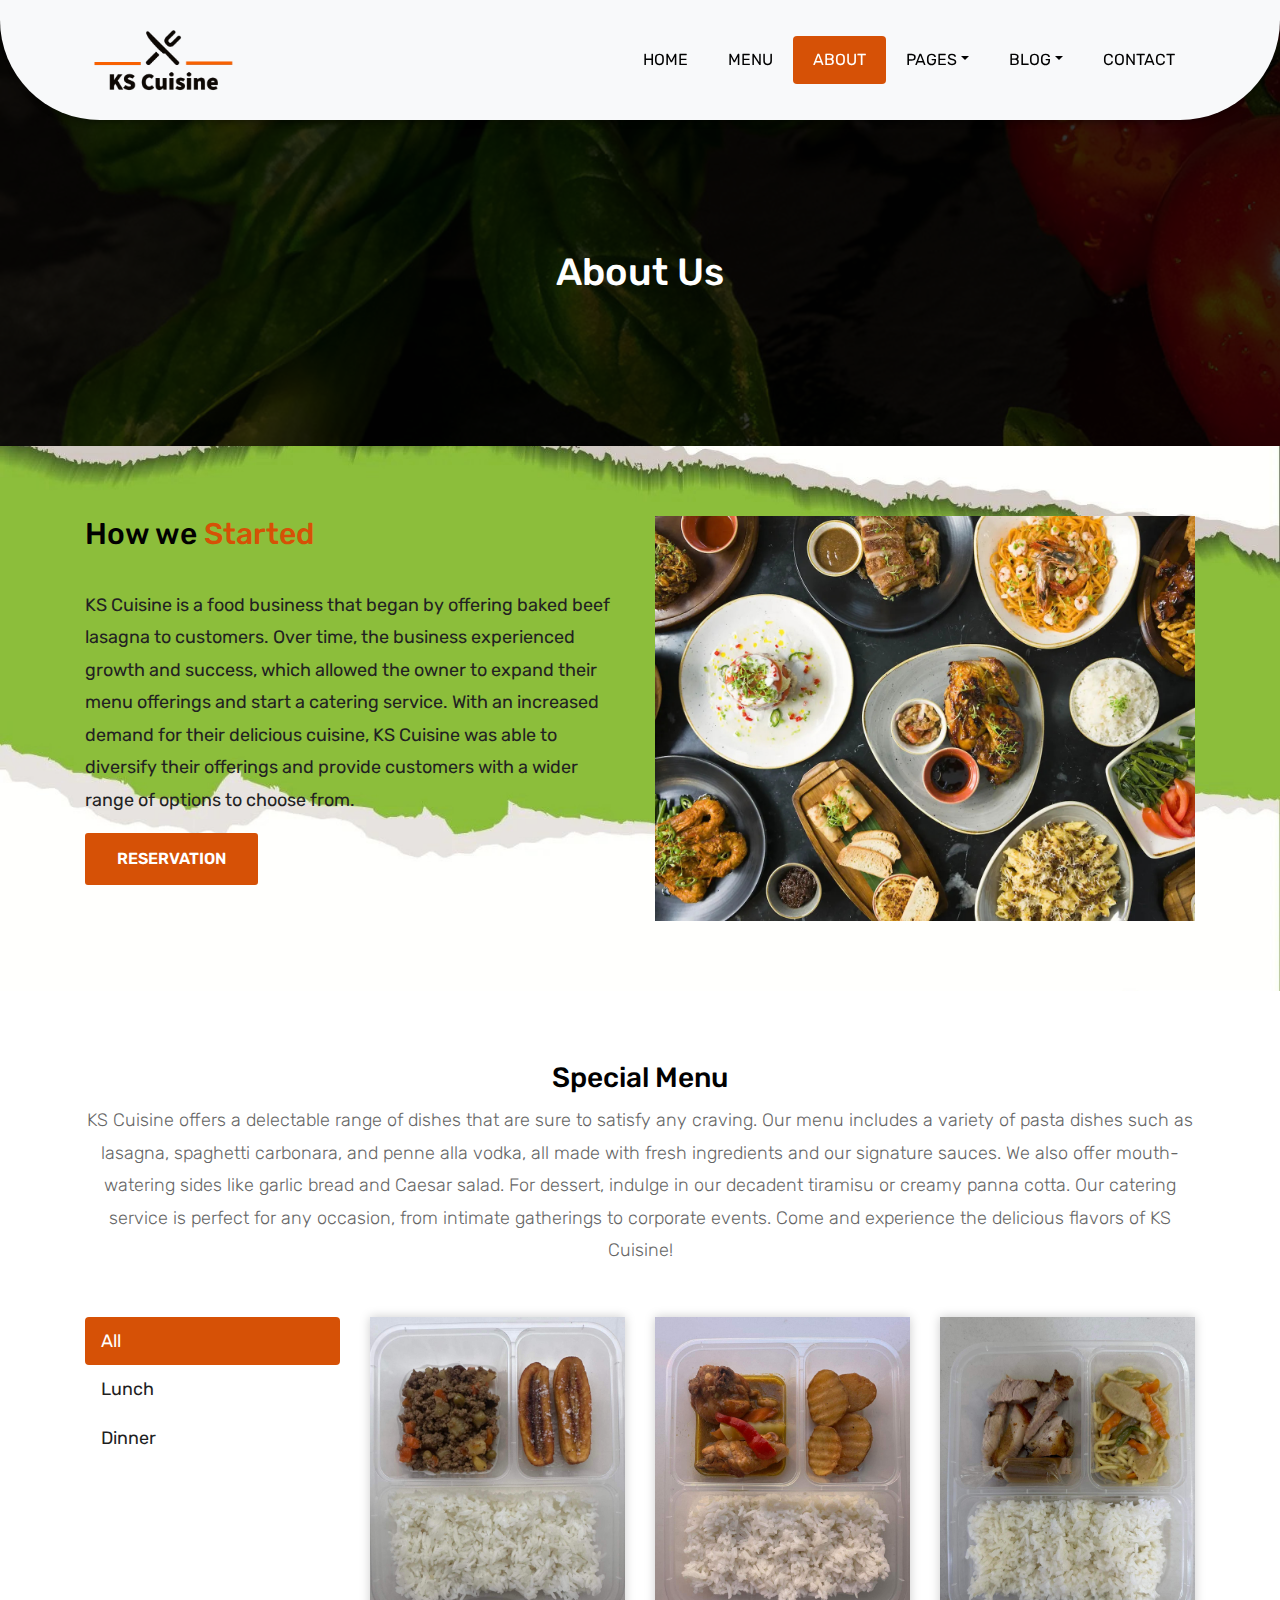
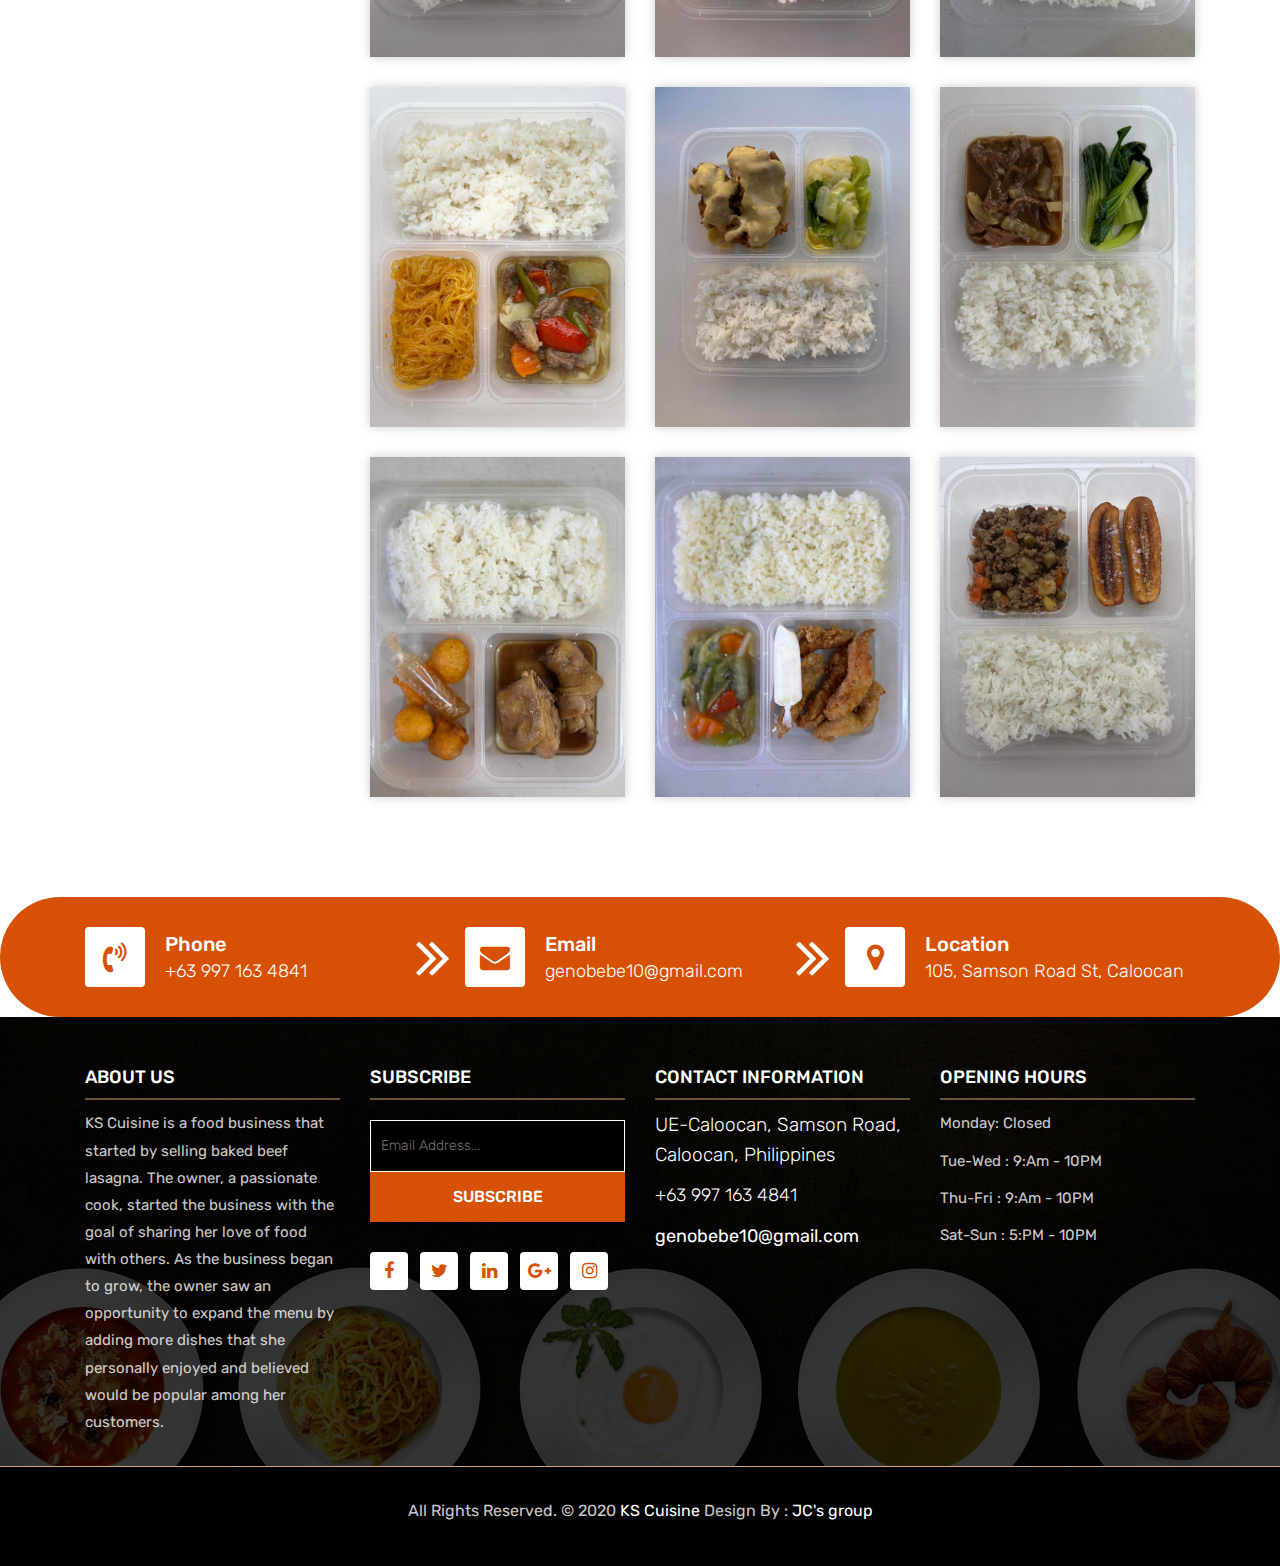
==== about.html @ 104906e8 "Online Food Reservation Website" ====
<!DOCTYPE html>
<html lang="en"><!-- Basic -->
<head>
	<meta charset="utf-8">
    <meta http-equiv="X-UA-Compatible" content="IE=edge">   
   
    <!-- Mobile Metas -->
    <meta name="viewport" content="width=device-width, initial-scale=1">
 
     <!-- Site Metas -->
    <title>About</title>  
    <meta name="keywords" content="">
    <meta name="description" content="">
    <meta name="author" content="">

    <!-- Site Icons -->
    <link rel="shortcut icon" href="images/favicon.ico" type="image/x-icon">
    <link rel="apple-touch-icon" href="images/apple-touch-icon.png">

    <!-- Bootstrap CSS -->
    <link rel="stylesheet" href="css/bootstrap.min.css">    
	<!-- Site CSS -->
    <link rel="stylesheet" href="css/style.css">    
    <!-- Responsive CSS -->
    <link rel="stylesheet" href="css/responsive.css">
    <!-- Custom CSS -->
    <link rel="stylesheet" href="css/custom.css">

    <!--[if lt IE 9]>
      <script src="https://oss.maxcdn.com/libs/html5shiv/3.7.0/html5shiv.js"></script>
      <script src="https://oss.maxcdn.com/libs/respond.js/1.4.2/respond.min.js"></script>
    <![endif]-->

</head>

<body>
	<!-- Start header -->
	<header class="top-navbar">
		<nav class="navbar navbar-expand-lg navbar-light bg-light">
			<div class="container">
				<a class="navbar-brand" href="index.html">
					<img src="images/logo.png" height="80" alt="" />
				</a>
				<button class="navbar-toggler" type="button" data-toggle="collapse" data-target="#navbars-rs-food" aria-controls="navbars-rs-food" aria-expanded="false" aria-label="Toggle navigation">
				  <span class="navbar-toggler-icon"></span>
				</button>
				<div class="collapse navbar-collapse" id="navbars-rs-food">
					<ul class="navbar-nav ml-auto">
						<li class="nav-item"><a class="nav-link" href="index.html">Home</a></li>
						<li class="nav-item"><a class="nav-link" href="menu.html">Menu</a></li>
						<li class="nav-item active"><a class="nav-link" href="about.html">About</a></li>
						<li class="nav-item dropdown">
							<a class="nav-link dropdown-toggle" href="#" id="dropdown-a" data-toggle="dropdown">Pages</a>
							<div class="dropdown-menu" aria-labelledby="dropdown-a">
								<a class="dropdown-item" href="reservation.html">Reservation</a>
								<a class="dropdown-item" href="stuff.html">Staff</a>
								<a class="dropdown-item" href="gallery.html">Gallery</a>
							</div>
						</li>
						<li class="nav-item dropdown">
							<a class="nav-link dropdown-toggle" href="#" id="dropdown-a" data-toggle="dropdown">Blog</a>
							<div class="dropdown-menu" aria-labelledby="dropdown-a">
								<a class="dropdown-item" href="blog.html">blog</a>
								<a class="dropdown-item" href="blog-details.html">blog Single</a>
							</div>
						</li>
						<li class="nav-item"><a class="nav-link" href="contact.html">Contact</a></li>
					</ul>
				</div>
			</div>
		</nav>
	</header>
	<!-- End header -->
	
	<!-- Start header -->
	<div class="all-page-title page-breadcrumb">
		<div class="container text-center">
			<div class="row">
				<div class="col-lg-12">
					<h1>About Us</h1>
				</div>
			</div>
		</div>
	</div>
	<!-- End header -->
	
	<!-- Start About -->
	<div class="about-section-box1">
		<div class="container">
			<div class="row">
				<div class="col-lg-6 col-md-6 text-center">
					<div class="inner-column">
						<h1 class="m-b-20">How we <span>Started</span></h1> <br>
						<!-- <h4 style="color: white;">How We Started</h4> <br> -->
						<p> KS Cuisine is a food business that began by offering baked beef lasagna to customers. Over time, the business experienced growth and success, which allowed the owner to expand their menu offerings and start a catering service. With an increased demand for their delicious cuisine, KS Cuisine was able to diversify their offerings and provide customers with a wider range of options to choose from. </p>
						<a class="btn btn-lg btn-circle btn-outline-new-white" href="#">Reservation</a>
					</div>
				</div>
				<div class="col-lg-6 col-md-6">
					<img src="images/about-us.jpg" alt="" class="img-fluid">
				</div>
				
			</div>
		</div>
	</div>
	<!-- End About -->
	
	<!-- Start Menu -->
	<div class="menu-box">
		<div class="container">
			<div class="row">
				<div class="col-lg-12">
					<div class="heading-title text-center">
						<h2>Special Menu</h2>
						<p> KS Cuisine offers a delectable range of dishes that are sure to satisfy any craving. Our menu includes a variety of pasta dishes such as lasagna, spaghetti carbonara, and penne alla vodka, all made with fresh ingredients and our signature sauces. We also offer mouth-watering sides like garlic bread and Caesar salad. For dessert, indulge in our decadent tiramisu or creamy panna cotta. Our catering service is perfect for any occasion, from intimate gatherings to corporate events. Come and experience the delicious flavors of KS Cuisine!</p>
					</div>
				</div>
			</div>
			
			<div class="row inner-menu-box">
				<div class="col-3">
					<div class="nav flex-column nav-pills" id="v-pills-tab" role="tablist" aria-orientation="vertical">
						<a class="nav-link active" id="v-pills-home-tab" data-toggle="pill" href="#v-pills-home" role="tab" aria-controls="v-pills-home" aria-selected="true">All</a>
						<!-- <a class="nav-link" id="v-pills-profile-tab" data-toggle="pill" href="#v-pills-profile" role="tab" aria-controls="v-pills-profile" aria-selected="false">Drinks</a> -->
						<a class="nav-link" id="v-pills-messages-tab" data-toggle="pill" href="#v-pills-messages" role="tab" aria-controls="v-pills-messages" aria-selected="false">Lunch</</a>
						<a class="nav-link" id="v-pills-settings-tab" data-toggle="pill" href="#v-pills-settings" role="tab" aria-controls="v-pills-settings" aria-selected="false">Dinner</a>
					</div>
				</div>
				
				<div class="col-9">
					<div class="tab-content" id="v-pills-tabContent">
						<div class="tab-pane fade show active" id="v-pills-home" role="tabpanel" aria-labelledby="v-pills-home-tab">
							<div class="row">
								<div class="col-lg-4 col-md-6 special-grid lunch">
									<div class="gallery-single fix">
										<img src="images/meal-1.jpg" class="img-fluid" alt="Image">
										<div class="why-text">
											<h4>Giniling</h4>
											<p>Savory ground beef cooked with tomatoes and spices, served over rice.</p>
											<h5> ₱115</h5>
										</div>
									</div>
								</div>
								
								<div class="col-lg-4 col-md-6 special-grid lunch">
									<div class="gallery-single fix">
										<img src="images/meal-2.jpg" class="img-fluid" alt="Image">
										<div class="why-text">
											<h4>Lechon Kawali w/ Pancit</h4>
											<p>Crispy fried pork belly paired with savory sautéed noodles and vegetables.</p>
											<h5> ₱109</h5>
										</div>
									</div>
								</div>
								
								<div class="col-lg-4 col-md-6 special-grid lunch">
									<div class="gallery-single fix">
										<img src="images/meal-3.jpg" class="img-fluid" alt="Image">
										<div class="why-text">
											<h4>Chicken Ala King</h4>
											<p>Creamy chicken stew with vegetables and served with steamed rice.</p>
											<h5> ₱129</h5>
										</div>
									</div>
								</div>
								
								<div class="col-lg-4 col-md-6 special-grid lunch">
									<div class="gallery-single fix">
										<img src="images/meal-4.jpg" class="img-fluid" alt="Image">
										<div class="why-text">
											<h4>Chicken Adobo w/ Pugo</h4>
											<p>Tender chicken thighs braised in vinegar, soy sauce, and garlic, served with quail eggs and rice.</p>
											<h5> ₱119</h5>
										</div>
									</div>
								</div>
								
								<div class="col-lg-4 col-md-6 special-grid dinner">
									<div class="gallery-single fix">
										<img src="images/meal-5.jpg" class="img-fluid" alt="Image">
										<div class="why-text">
											<h4>Chicken Afritada</h4>
											<p>Tender chicken pieces cooked in a tomato-based sauce with potatoes and carrots, served over rice.</p>
											<h5> ₱119</h5>
										</div>
									</div>
								</div>
								
								<div class="col-lg-4 col-md-6 special-grid dinner">
									<div class="gallery-single fix">
										<img src="images/meal-6.jpg" class="img-fluid" alt="Image">
										<div class="why-text">
											<h4>Chopsuey w/ Sotanghon</h4>
											<p>Mixed vegetables stir-fried with vermicelli noodles in a light sauce.</p>
											<h5> ₱139</h5>
										</div>
									</div>
								</div>
								
								<div class="col-lg-4 col-md-6 special-grid dinner">
									<div class="gallery-single fix">
										<img src="images/meal-7.jpg" class="img-fluid" alt="Image">
										<div class="why-text">
											<h4>Garlic Pepper Beef</h4>
											<p>Tender beef strips sautéed with garlic and black pepper, served with rice.</p>
											<h5> ₱129</h5>
										</div>
									</div>
								</div>
								
								<div class="col-lg-4 col-md-6 special-grid dinner">
									<div class="gallery-single fix">
										<img src="images/meal-8.jpg" class="img-fluid" alt="Image">
										<div class="why-text">
											<h4>Chicken Tenders w/ Vegetables</h4>
											<p>Crispy breaded chicken strips paired with sautéed vegetables and rice.</p>
											<h5> ₱129</h5>
										</div>
									</div>
								</div>
								
								<div class="col-lg-4 col-md-6 special-grid dinner">
									<div class="gallery-single fix">
										<img src="images/meal-1.jpg" class="img-fluid" alt="Image">
										<div class="why-text">
											<h4>Giniling w/ Saging</h4>
											<p>Savory ground beef with sweet plantains, served over rice.</p>
											<h5> ₱119</h5>
										</div>
									</div>
								</div>
							</div>
							
						</div>
						<div class="tab-pane fade" id="v-pills-profile" role="tabpanel" aria-labelledby="v-pills-profile-tab">
							<div class="row">
								<div class="col-lg-4 col-md-6 special-grid lunch">
									<div class="gallery-single fix">
										<img src="images/meal-1.jpg" class="img-fluid" alt="Image">
										<div class="why-text">
											<h4>Giniling</h4>
											<p>Savory ground beef cooked with tomatoes and spices, served over rice.</p>
											<h5> ₱115</h5>
										</div>
									</div>
								</div>
								
								<div class="col-lg-4 col-md-6 special-grid lunch">
									<div class="gallery-single fix">
										<img src="images/meal-2.jpg" class="img-fluid" alt="Image">
										<div class="why-text">
											<h4>Lechon Kawali w/ Pancit</h4>
											<p>Crispy fried pork belly paired with savory sautéed noodles and vegetables.</p>
											<h5> ₱109</h5>
										</div>
									</div>
								</div>
								
								<div class="col-lg-4 col-md-6 special-grid lunch">
									<div class="gallery-single fix">
										<img src="images/meal-3.jpg" class="img-fluid" alt="Image">
										<div class="why-text">
											<h4>Chicken Ala King</h4>
											<p>Creamy chicken stew with vegetables and served with steamed rice.</p>
											<h5> ₱129</h5>
										</div>
									</div>
								</div>
							</div>
							
						</div>
						<div class="tab-pane fade" id="v-pills-messages" role="tabpanel" aria-labelledby="v-pills-messages-tab">
							<div class="row">
								<div class="col-lg-4 col-md-6 special-grid lunch">
									<div class="gallery-single fix">
										<img src="images/meal-1.jpg" class="img-fluid" alt="Image">
										<div class="why-text">
											<h4>Giniling</h4>
											<p>Savory ground beef cooked with tomatoes and spices, served over rice.</p>
											<h5> ₱115</h5>
										</div>
									</div>
								</div>
								
								<div class="col-lg-4 col-md-6 special-grid lunch">
									<div class="gallery-single fix">
										<img src="images/meal-2.jpg" class="img-fluid" alt="Image">
										<div class="why-text">
											<h4>Lechon Kawali w/ Pancit</h4>
											<p>Crispy fried pork belly paired with savory sautéed noodles and vegetables.</p>
											<h5> ₱109</h5>
										</div>
									</div>
								</div>
								
								<div class="col-lg-4 col-md-6 special-grid lunch">
									<div class="gallery-single fix">
										<img src="images/meal-3.jpg" class="img-fluid" alt="Image">
										<div class="why-text">
											<h4>Chicken Ala King</h4>
											<p>Creamy chicken stew with vegetables and served with steamed rice.</p>
											<h5> ₱129</h5>
										</div>
									</div>
								</div>
							</div>
						</div>
						<div class="tab-pane fade" id="v-pills-settings" role="tabpanel" aria-labelledby="v-pills-settings-tab">
							<div class="row">
								<div class="col-lg-4 col-md-6 special-grid dinner">
									<div class="gallery-single fix">
										<img src="images/meal-7.jpg" class="img-fluid" alt="Image">
										<div class="why-text">
											<h4>Garlic Pepper Beef</h4>
											<p>Tender beef strips sautéed with garlic and black pepper, served with rice.</p>
											<h5> ₱129</h5>
										</div>
									</div>
								</div>
								
								<div class="col-lg-4 col-md-6 special-grid dinner">
									<div class="gallery-single fix">
										<img src="images/meal-8.jpg" class="img-fluid" alt="Image">
										<div class="why-text">
											<h4>Chicken Tenders w/ Vegetables</h4>
											<p>Crispy breaded chicken strips paired with sautéed vegetables and rice.</p>
											<h5> ₱129</h5>
										</div>
									</div>
								</div>
								
								<div class="col-lg-4 col-md-6 special-grid dinner">
									<div class="gallery-single fix">
										<img src="images/meal-1.jpg" class="img-fluid" alt="Image">
										<div class="why-text">
											<h4>Giniling w/ Saging</h4>
											<p>Savory ground beef with sweet plantains, served over rice.</p>
											<h5> ₱119</h5>
										</div>
									</div>
								</div>
							</div>
						</div>
					</div>
				</div>
			</div>
			
		</div>
	</div>
	<!-- End Menu -->
	
	<!-- Start Contact info -->
	<div class="contact-imfo-box">
		<div class="container">
			<div class="row">
				<div class="col-md-4 arrow-right">
					<i class="fa fa-volume-control-phone"></i>
					<div class="overflow-hidden">
						<h4>Phone</h4>
						<p class="lead">
							+63 997 163 4841
						</p>
					</div>
				</div>
				<div class="col-md-4 arrow-right">
					<i class="fa fa-envelope"></i>
					<div class="overflow-hidden">
						<h4>Email</h4>
						<p class="lead">
							genobebe10@gmail.com
						</p>
					</div>
				</div>
				<div class="col-md-4">
					<i class="fa fa-map-marker"></i>
					<div class="overflow-hidden">
						<h4>Location</h4>
						<p class="lead">
							105, Samson Road St, Caloocan
						</p>
					</div>
				</div>
			</div>
		</div>
	</div>
	<!-- End Contact info -->
	
	<!-- Start Footer -->
	<footer class="footer-area bg-f">
		<div class="container">
			<div class="row">
				<div class="col-lg-3 col-md-6">
					<h3>About Us</h3>
					<p>KS Cuisine is a food business that started by selling baked beef lasagna. The owner, a passionate cook, started the business with the goal of sharing her love of food with others. As the business began to grow, the owner saw an opportunity to expand the menu by adding more dishes that she personally enjoyed and believed would be popular among her customers.</p>
				</div>
				<div class="col-lg-3 col-md-6">
					<h3>Subscribe</h3>
					<div class="subscribe_form">
						<form class="subscribe_form">
							<input name="EMAIL" id="subs-email" class="form_input" placeholder="Email Address..." type="email">
							<button type="submit" class="submit">SUBSCRIBE</button>
							<div class="clearfix"></div>
						</form>
					</div>
					<ul class="list-inline f-social">
						<li class="list-inline-item"><a href="https://www.facebook.com/profile.php?id=100068002704860"><i class="fa fa-facebook" aria-hidden="true"></i></a></li>
						<li class="list-inline-item"><a href="#"><i class="fa fa-twitter" aria-hidden="true"></i></a></li>
						<li class="list-inline-item"><a href="#"><i class="fa fa-linkedin" aria-hidden="true"></i></a></li>
						<li class="list-inline-item"><a href="#"><i class="fa fa-google-plus" aria-hidden="true"></i></a></li>
						<li class="list-inline-item"><a href="#"><i class="fa fa-instagram" aria-hidden="true"></i></a></li>
					</ul>
				</div>
				<div class="col-lg-3 col-md-6">
					<h3>Contact information</h3>
					<p class="lead">UE-Caloocan, Samson Road, Caloocan, Philippines</p>
					<p class="lead"><a href="#">+63 997 163 4841</a></p>
					<p><a href="#"> genobebe10@gmail.com</a></p>
				</div>
				<div class="col-lg-3 col-md-6">
					<h3>Opening hours</h3>
					<p><span class="text-color">Monday: </span>Closed</p>
					<p><span class="text-color">Tue-Wed :</span> 9:Am - 10PM</p>
					<p><span class="text-color">Thu-Fri :</span> 9:Am - 10PM</p>
					<p><span class="text-color">Sat-Sun :</span> 5:PM - 10PM</p>
				</div>
			</div>
		</div>
		
		<div class="copyright">
			<div class="container">
				<div class="row">
					<div class="col-lg-12">
						<p class="company-name">All Rights Reserved. &copy; 2020 <a href="#">KS Cuisine</a> Design By : 
					<a href="https://html.design/">JC's group</a></p>
					</div>
				</div>
			</div>
		</div>
		
	</footer>
	<!-- End Footer -->
	
	<a href="#" id="back-to-top" title="Back to top" style="display: none;"><i class="fa fa-paper-plane-o" aria-hidden="true"></i></a>

	<!-- ALL JS FILES -->
	<script src="js/jquery-3.2.1.min.js"></script>
	<script src="js/popper.min.js"></script>
	<script src="js/bootstrap.min.js"></script>
    <!-- ALL PLUGINS -->
	<script src="js/jquery.superslides.min.js"></script>
	<script src="js/images-loded.min.js"></script>
	<script src="js/isotope.min.js"></script>
	<script src="js/baguetteBox.min.js"></script>
	<script src="js/form-validator.min.js"></script>
    <script src="js/contact-form-script.js"></script>
    <script src="js/custom.js"></script>
</body>
</html>
---- css/style.css ----
/*------------------------------------------------------------------
    IMPORT FONTS
-------------------------------------------------------------------*/

@import url('https://fonts.googleapis.com/css?family=Rubik:300,400,500,700,900');

/*------------------------------------------------------------------
    IMPORT FILES
-------------------------------------------------------------------*/

@import url(animate.css);
@import url(font-awesome.min.css);
@import url(superslides.css);
@import url(baguetteBox.min.css);

/*------------------------------------------------------------------
    SKELETON
-------------------------------------------------------------------*/

body {
    color: #666666;
    font-size: 15px;
    font-family: 'Rubik', sans-serif;
    line-height: 1.80857;
}


a {
    color: #1f1f1f;
    text-decoration: none !important;
    outline: none !important;
    -webkit-transition: all .3s ease-in-out;
    -moz-transition: all .3s ease-in-out;
    -ms-transition: all .3s ease-in-out;
    -o-transition: all .3s ease-in-out;
    transition: all .3s ease-in-out;
}

h1,
h2,
h3,
h4,
h5,
h6 {
    letter-spacing: 0;
    font-weight: normal;
    position: relative;
    padding: 0 0 10px 0;
    font-weight: normal;
    line-height: 120% !important;
    color: #1f1f1f;
    margin: 0
}

h1 {
    font-size: 24px
}

h2 {
    font-size: 22px
}

h3 {
    font-size: 18px
}

h4 {
    font-size: 16px
}

h5 {
    font-size: 14px
}

h6 {
    font-size: 13px
}

h1 a,
h2 a,
h3 a,
h4 a,
h5 a,
h6 a {
    color: #212121;
    text-decoration: none!important;
    opacity: 1
}

h1 a:hover,
h2 a:hover,
h3 a:hover,
h4 a:hover,
h5 a:hover,
h6 a:hover {
    opacity: .8
}

a {
    color: #1f1f1f;
    text-decoration: none;
    outline: none;
}

a,
.btn {
    text-decoration: none !important;
    outline: none !important;
    -webkit-transition: all .3s ease-in-out;
    -moz-transition: all .3s ease-in-out;
    -ms-transition: all .3s ease-in-out;
    -o-transition: all .3s ease-in-out;
    transition: all .3s ease-in-out;
}

.btn-custom {
    margin-top: 20px;
    background-color: transparent !important;
    border: 2px solid #ddd;
    padding: 12px 40px;
    font-size: 16px;
}

.lead {
    font-size: 18px;
    line-height: 30px;
    color: #767676;
    margin: 0;
    padding: 0;
}

blockquote {
    margin: 20px 0 20px;
    padding: 30px;
}

ul, li, ol{
	list-style: none;
	margin: 0px;
	padding: 0px;
}
button:focus{
	outline: none;
}

.form-control::-moz-placeholder {
    color: #2a2a2a;
    opacity: 1;
}

/*------------------------------------------------------------------
    LOADER 
-------------------------------------------------------------------*/


/*------------------------------------------------------------------
    HEADER
-------------------------------------------------------------------*/
.top-navbar{
	position: relative;
	z-index: 10;
}

.top-navbar .navbar{
	padding: 15px 0px;
	position: fixed;
	width: 100%;
	border-radius: 0px 0px 100px 100px;
	transition: height .3s ease-out, background .3s ease-out, box-shadow .3s ease-out;
	-webkit-transform: translate3d(0, 0, 0);
	transform: translate3d(0, 0, 0);
	-webkit-box-shadow: 0 8px 6px -6px rgba(0, 0, 0, 0.4);
	box-shadow: 0 8px 6px -6px rgba(0, 0, 0, 0.4);
	z-index: 100;
}

.top-navbar .navbar-light .navbar-nav .nav-link{
	color: #010101;
	font-size: 16px;
	padding: 10px 20px;
	border-radius: 4px;
	text-transform: uppercase;
}

.top-navbar .navbar-light .navbar-nav .nav-item .nav-link:hover{
	background: #d65106;
	color: #ffffff;
}
.top-navbar .navbar-light .navbar-nav .nav-item.active .nav-link{
	background: #d65106;
	color: #ffffff;
	border-radius: 4px;
}

.navbar-expand-lg .navbar-nav .dropdown-menu{
	border: none;
	border-radius: 0px;
	padding: 10px;
	box-shadow: 2px 5px 6px rgba(0,0,0,0.5);
}
.navbar-expand-lg .navbar-nav .dropdown-menu a{
	padding: 10px 10px;
	text-transform: uppercase;
}

.navbar-expand-lg .navbar-nav .dropdown-menu a.dropdown-item:hover{
	background: #d65106;
	color: #ffffff;
}
.navbar-light .navbar-toggler:hover{
	background: #d65106;
}

/*------------------------------------------------------------------
    Slider
-------------------------------------------------------------------*/

.cover-slides{
	height: 100vh;
}
.slides-navigation a {
	background: #d65106;
    position: absolute;
    height: 50px;
    width: 50px;
    top: 50%;
    font-size: 20px;
    display: block;
    color: #fff;
	border-radius: 4px;
	line-height: 63px;
	text-align: center;
    transition: all .3s ease-in-out;
}
.slides-navigation a i{
	font-size: 40px;
}
.slides-navigation a:hover {
	background: #010101;
}
.cover-slides .container{
	height: 100%;
	position: relative;
	z-index: 2;
}
.cover-slides .container > .row {
	-webkit-box-align: center;
	-ms-flex-align: center;
	align-items: center;
}
.cover-slides .container > .row {
    height: 100%;
}

.btn{
	text-transform: uppercase;
	padding: 19px 36px;
}
.btn{
	display: inline-block;
	font-weight: 600;
	text-align: center;
	white-space: nowrap;
	vertical-align: middle;
	-webkit-user-select: none;
	-moz-user-select: none;
	-ms-user-select: none;
	user-select: none;
	border: 2px solid transparent;
	padding: 12px 30px;
	font-size: 16px;
	line-height: 1.5;
	border-radius: .1875rem;
	transition: color .15s ease-in-out, background-color .15s ease-in-out, border-color .15s ease-in-out, box-shadow .15s ease-in-out;
}
.btn-outline-new-white {
    color: #fff;
    background-color: #d65106;
    background-image: none;
    border-color: #d65106;
}
.btn-outline-new-white:hover {
    color: #ffffff;
    background-color: #333333;
    border-color: #333333;
}

.overlay-background {
    background: #333;
    position: absolute;
    height: 100%;
    width: 100%;
    left: 0;
    top: 0;
	opacity: 0.5;
}

.cover-slides h1{
	font-family: 'Rubik', sans-serif;
	font-weight: 500;
	font-size: 64px;
	color: #fff;
}
.cover-slides p{
	font-size: 18px;
	color: #fff;
}
.slides-pagination a{
	border: 2px solid #ffffff;
}
.slides-pagination a.current{
	background: #d65106;
	border: 2px solid #d65106;
}

/*------------------------------------------------------------------
    About
-------------------------------------------------------------------*/

.about-section-box{
	padding: 70px 0px;
	background: #ffffff url(../images/about-bg.jpg) no-repeat bottom center;
	background-size: cover;
}
.about-section-box1{
	padding: 70px 0px;
	background: #ffffff url(../images/about-bg-light.jpg) no-repeat bottom center;
	background-size: cover;
}
.about-section-box .img-fluid{
	box-shadow: 20px 20px 0px #d65106;
}
.inner-column{
	text-align: left;
}
.inner-column h1{
	font-family: 'Rubik', sans-serif;
	font-size: 30px;
	color: #010101;
	font-weight: 500;
}
.inner-column h1 span{
	color: #d65106;
}
.inner-column h4{
	font-size: 16px;
	font-weight: 500;
}
.inner-column p{
	font-size: 18px;
	color: #222222;
}
.inner-column .btn-outline-new-white{
	color: #fff;
}
.inner-column .btn-outline-new-white:hover{
	color: #ffffff;
}

/*------------------------------------------------------------------
    QT
-------------------------------------------------------------------*/


.qt-background{
	background: url(../images/qt-bg.jpg) no-repeat;
	background-size: cover;
	padding: 100px 0;
	background-attachment: fixed;
	background-position: center center;
	position: relative;
}
.qt-background p {
    font-size: 35px;
    font-weight: 300;
    line-height: 44px;
    color: #fff;
	font-family: 'Rubik', sans-serif;
	margin-bottom: 20px;
}

.qt-background span {
    color: #fff;
    font-size: 28px;  
	font-weight: 600;	
}

/*------------------------------------------------------------------
    Menu
-------------------------------------------------------------------*/

.menu-box{
	padding: 70px 0px;
}

.heading-title{
	margin-bottom: 50px;
}
.heading-title h2{
	color: #010101;
	font-size: 28px;
	font-family: 'Rubik', sans-serif;
	font-weight: 500;
}
.heading-title p{
	font-size: 18px;
	font-weight: 200;
	margin: 0px;
}

.inner-menu-box{}
.inner-menu-box .nav-pills .nav-link.active{
	background: #d65106;
}
.inner-menu-box .nav-pills .nav-link{
	font-size: 18px;
}
.inner-menu-box .nav-pills .nav-link:hover{
	background: #d65106;
	color: #ffffff;
}

.gallery-single{
	margin-bottom: 30px;
}

.gallery-single {
    position: relative;
    overflow: hidden;
    -webkit-box-shadow: 0 0 10px #ccc;
    box-shadow: 0 0 10px #ccc;
}

.why-text {
    position: absolute;
    left: 0;
    bottom: -100%;
    right: 0;
    height: 100%;
    background: rgba(207, 166, 113, 0.9);
    padding: 12px 12px;
    -webkit-transition: all .3s ease;
    transition: all .3s ease;
}
.why-text h4{
	color: #ffffff;
	font-size: 16px;
	font-weight: 500;
	font-family: 'Rubik', sans-serif;
}
.why-text p{
	color: #ffffff;
	font-size: 13px;
	border-bottom: 1px dashed #010101;
	margin: 0px;
	padding-bottom: 15px;
	margin-top: 0px;
	margin-bottom: 15px;
}
.why-text h5{
	font-size: 18px;
	font-weight: 600;
	color: #ffffff;
}

.gallery-single:hover .why-text{
	bottom: 0px;
}


/*------------------------------------------------------------------
    Gallery
-------------------------------------------------------------------*/

.gallery-box{
	padding: 70px 0px;
}
.tz-gallery{
	margin-top: 30px;
}
.tz-gallery .lightbox img {
    width: 100%;
    transition: 0.2s ease-in-out;
    box-shadow: 0 2px 3px rgba(0,0,0,0.2);
}
.tz-gallery .lightbox img:hover {
    transform: scale(1.05);
    box-shadow: 0 8px 15px rgba(0,0,0,0.3);
}
.tz-gallery .lightbox{
	border: 3px solid #d65106;
	display: inline-block;
	margin-bottom: 30px;
}


/*------------------------------------------------------------------
    Customer Reviews
-------------------------------------------------------------------*/

.customer-reviews-box{
	padding: 70px 0px;
}

.carousel-inner .carousel-item .img-box{
	width: 135px;
	height: 135px;
}
.carousel-control-prev{
	left: -100px;
}
.carousel-control-next{
	right: -100px;
}
.carousel-indicators{
	top: 320px;
}

.text-warning{
	color: #d65106 !important;
	font-size: 24px;
}

@media (min-width: 320px) and (max-width: 640px) {
	.carousel-inner .carousel-item p{
		font-size: 14px;
	}
	.carousel-control-prev{
		left: -5px;
	}
	.carousel-control-next{
		right: -5px;
	}
 	.carousel-indicators{
		top: 400px;
	}
}

#reviews .carousel-control-prev{
	background: #d65106;
	color: #ffffff;
	display: block;
	position: absolute;
	width: 8%;
	height: 50px;
	top: 50%;
	border-radius: 4px;
	font-size: 28px;
	opacity: 1;
}
#reviews .carousel-control-prev:hover{
	background: #010101;
	color: #ffffff;
}

#reviews .carousel-control-next{
	background: #d65106;
	color: #ffffff;
	display: block;
	position: absolute;
	width: 8%;
	height: 50px;
	top: 50%;
	border-radius: 4px;
	font-size: 28px;
	opacity: 1;
}
#reviews .carousel-control-next:hover{
	background: #010101;
	color: #ffffff;
}


/*------------------------------------------------------------------
    Contact info
-------------------------------------------------------------------*/

.contact-imfo-box{
	background: #d65106;
	padding: 30px 0;
	border-radius: 100px;
}

.overflow-hidden {
    overflow: hidden;
}

.contact-imfo-box i{
	display: block;
	float: left;
	width: 60px;
	height: 60px;
	line-height: 60px;
	text-align: center;
	background: #fff;
	color: #d65106;
	font-size: 30px;
	-webkit-border-radius: 4px;
	-moz-border-radius: 4px;
	-ms-border-radius: 4px;
	border-radius: 4px;
	margin-right: 20px;
}
.contact-imfo-box h4 {
    margin: 0px;
    margin-top: 5px;
	color: #ffffff;
	font-size: 20px;
	padding: 0px;
	font-weight: 500;
	line-height: 24px;
}
.contact-imfo-box p {
    margin: 0px;
	color: #ffffff;
	font-weight: 300;
}

/*------------------------------------------------------------------
    Footer
-------------------------------------------------------------------*/

.footer-area{
	padding-top: 50px;
	padding-bottom: 0px;
}
.bg-f{
	background-image: url("../images/footer-bg.jpg");
	background-attachment: scroll;
	background-clip: initial;
	background-color: rgba(0, 0, 0, 0);
	background-origin: initial;
	background-position: center center;
	background-repeat: no-repeat;
	background-size: cover;
	position: relative;
}
.bg-f::before {
    background: #010101;
    content: "";
    height: 100%;
    left: 0;
    position: absolute;
    top: 0;
    width: 100%;
    z-index: 1;
	opacity: 0.8;
}

.footer-area .container{
	position: relative;
	z-index: 1;
}
.footer-area h3{
	color: #ffffff;
	text-transform: uppercase;
	font-size: 18px;
	font-weight: 500;
	border-bottom: 2px solid rgba(207, 166, 113, 0.5);
	margin-bottom: 10px;
}
.footer-area p{
	font-size: 15px;
	color: rgba(255, 255, 255, 0.8);
	margin: 0;
	padding-bottom: 10px;
}

.arrow-right{
	position: relative;
}
.arrow-right::before {
    content: "\f101";
	font-family: 'FontAwesome';	
	position: absolute;
	right: 0px;
	top: 0;
	color: #fff;
	font-size: 60px;
	line-height: 60px;
}


.footer-area p.lead{
	font-size: 19px;
	color: #ffffff;
	margin-bottom: 0px;
}
.footer-area p.lead a{
	color: #ffffff;
	margin-bottom: 15px;
}
.footer-area p.lead a:hover{
	color: #d65106;
}
.footer-area p a{
	font-size: 18px;
	color: #ffffff;
}
.footer-area p a:hover{
	color: #d65106;
}

.subscribe_form {
    display: block;
    text-align: center;
    padding: 5px 0;
}

.subscribe_form .form_input {
    display: block;
    background-color: rgba(0,0,0,0.9);
	border: 1px solid #ffffff;
    color: #fff;
    font-size: 14px;
    line-height: 50px;
    padding: 0 10px;
    float: left;
	font-weight: 300;
    width: 100%;
    transition: all 0.5s ease-in-out;
}

.subscribe_form .submit {
    background-color: #d65106;
    color: #fff;
    font-size: 16px;
    font-weight: 500;
    line-height: 50px;
    display: inline-block;
    padding: 0 10px;
    float: left;
    width: 100%;
	border: none;
	cursor: pointer;
    transition: all 0.5s ease-in-out;
}
.subscribe_form .submit:hover{
	background: #010101;
}

.f-social {
    padding-bottom: 10px;
    margin: 0px;
    margin-top: 20px;
}
.f-social li a {
    font-size: 18px;
    color: rgba(214, 81, 6);
	width: 38px;
	height: 38px;
	display: block;
	text-align: center;
	line-height: 38px;
	background: #ffffff;
	border-radius: 4px;
}

.copyright{
	margin-top: 20px;
	position: relative;
	display: block;
	background-color: #010101;
	border-top: 1px solid rgba(207, 166, 113);
	padding: 30px 0;
	z-index: 1;
}

.copyright .company-name{
	font-size: 16px;
	text-align: center;
}
.copyright .company-name a{
	font-size: 16px;
}

/*------------------------------------------------------------------
    All Pages
-------------------------------------------------------------------*/

.page-breadcrumb {
    padding: 250px 0 150px;
    background: url(../images/all-bg.jpg) no-repeat;
    background-attachment: fixed;
    background-size: cover;
    background-position: 0 0;
    position: relative;
}
.all-page-title .container{
	position: relative;
	z-index: 2;
}
.all-page-title::before{
	background: #010101;
	content: "";
	height: 100%;
	left: 0;
	position: absolute;
	top: 0;
	width: 100%;
	z-index: 1;
	opacity: 0.8;	
}
.all-page-title h1{
	font-size: 38px;
	color: #ffffff;
	font-family: 'Rubik', sans-serif;
	padding: 0px;
	font-weight: 500;
}

.inner-pt{
	margin-top: 30px;
}
.inner-pt p{
	font-size: 18px;
}

.stuff-box{
	padding: 70px 0px;
}


.our-team{
    text-align: center;
    transition: all 0.5s ease 0s;
	margin-bottom: 30px;
}
.our-team:hover{
    box-shadow: 0 15px 10px -10px rgba(0, 0, 0, 0.5), 0 1px 4px rgba(0, 0, 0, 0.3), 0 0 40px rgba(0, 0, 0, 0.1) inset;
}
.our-team .pic{
    overflow: hidden;
    position: relative;
}
.our-team .pic:before,
.our-team .pic:after{
    content: "";
    width: 200%;
    height: 80%;
    background: rgba(38,37,37,0.8);
    position: absolute;
    top: -100%;
    left: -4%;
    transform: rotate(45deg);
    transition: all 0.5s ease 0s;
}
.our-team .pic:after{
    background: rgba(214,81,6,0.8);
    top: auto;
    left: auto;
    bottom: -100%;
    right: -4%;
}
.our-team:hover .pic:before{ top: 0; }
.our-team:hover .pic:after{ bottom: 0; }
.our-team .pic img{
    width: 100%;
    height: auto;
}
.our-team .social{
    width: 100%;
    padding: 0;
    margin: 0;
    list-style: none;
    position: absolute;
    bottom: 45%;
    left: 0;
    opacity: 0;
    z-index: 2;
    transition: all 0.5s ease 0.3s;
}
.our-team:hover .social{ opacity: 1; }
.our-team .social li{ display: inline-block; }
.our-team .social li a{
    display: block;
    width: 40px;
    height: 40px;
    line-height: 40px;
    font-size: 20px;
    color: #fff;
    margin-right: 10px;
    position: relative;
    transition: all 0.3s ease 0s;
}
.our-team .social li a:after{
    content: "";
    width: 100%;
    height: 100%;
    background: #d65106;
    border-radius: 0 20px 20px 20px;
    position: absolute;
    top: 0;
    left: 0;
    z-index: -1;
    transition: all 0.3s ease 0s;
}
.our-team .social li a:hover:after{ transform: rotate(180deg); }
.our-team .team-content{ padding: 20px; }
.our-team .title{
    font-size: 22px;
    font-weight: 700;
    letter-spacing: 2px;
    color: #d65106;
    text-transform: uppercase;
    margin-bottom: 7px;
}
.our-team .post{
    display: block;
    font-size: 17px;
    font-weight: 600;
    color: #333333;
    text-transform: capitalize;
}
@media only screen and (max-width: 990px){
    .our-team{ margin-bottom: 30px; }
}


.reservation-box{
	padding: 70px 0px;
}

.reservation-box h3{
	padding: 0px 15px;
	margin-bottom: 20px;
	font-weight: 600;
}

.help-block ul li{
	color: red;
}

.form-control[readonly]{
	background-color: #ffffff;
}

.form-control{
	border-radius: 0px;
	min-height: 50px;
}
.form-control:focus{
	border: 1px solid #d65106;
	box-shadow: none;
}

.form-group .picker__input.picker__input--active{
	border-color: #d65106;
}

.submit-button{
	margin-top: 20px;
}
.btn.btn-common{
	color: #d65106;
	background-color: transparent;
	background-image: none;
	border-color: #d65106;
}
.btn.btn-common:hover{
	color: #ffffff;
	background-color: #333333;
	border-color: #333333;
}
.blog-box{
	padding: 70px 0px;
}
.blog-box-inner{
	position: relative;
	margin-bottom: 30px;
}

.blog-box-inner .blog-img-box{
	position: relative;
	display: block;
}

.blog-box-inner .blog-detail{
	position: absolute;
	top: 0;
	background: #fff;
	padding: 30px 25px;
	border: 1px solid #ddd;
	transition-duration: .5s;
	height: 100%;
}

.blog-detail h4 {
    font-size: 18px;
    font-weight: 500;
    color: #222222;
}

.blog-detail ul li {
    display: inline-block;
    padding: 0px 5px;
}
.blog-detail ul li span{
	color: #d65106;
	cursor: pointer;
}
.blog-detail ul li span:hover{
	color: #010101;
}

.blog-detail ul li:first-child {
    padding-left: 0px;
}

.blog-detail p {
    padding: 10px 0px 0 0;
	margin: 0px;
	font-size: 13px;
}

.blog-detail a{
	color: #ffffff;
	margin-top: 20px;
}

.blog-box-inner .blog-detail:hover{
	background: rgba(255, 255, 255, .9);
}

.blog-inner-box {
    position: relative;
    margin: 0px 10px;
    margin-bottom: 30px;
}
.side-blog-img {
    box-shadow: 15px 15px 0px 0px rgba(214, 81, 6, 0.4);
    -webkit-transition: all 1s ease 0.01s;
    transition: all 1s ease 0.01s;
    position: relative;
}

.date-blog-up {
    position: absolute;
    right: 0px;
    top: 0px;
    background: #d65106;
    font-size: 18px;
    color: #ffffff;
    padding: 5px 15px 5px 5px;
}
.inner-blog-detail {
    background: #ffffff;
    position: relative;
    padding: 30px 20px;
}

.inner-blog-detail h3 {
    font-size: 20px;
    font-weight: 500;
    padding-bottom: 15px;
}
.inner-blog-detail ul li {
    display: inline-block;
    padding: 0px 5px;
    color: #222222;
}
.inner-blog-detail ul li span {
    color: #d65106;
}
.inner-blog-detail p {
    padding: 10px 0px;
}
.details-page blockquote {
    border-left: 5px solid #d65106;
}
.details-page blockquote {
    padding: 20px;
}
blockquote {
    margin: 20px 0 20px;
    padding: 30px;
}
.blog-inner-details-line {
    margin: 20px 0px;
    clear: both;
    float: left;
    width: 100%;
}
.line-left-social h5 {
    font-size: 18px;
    font-weight: 600;
    padding-bottom: 15px;
}
.line-left-social ul li {
    display: inline-block;
    margin-bottom: 5px;
}
.line-right-social ul li {
    display: inline-block;
}
.line-right-social ul li a {
    display: block;
    padding: 5px;
    background: #f5f5f5;
    border-radius: 6px;
    font-weight: 500;
    width: 35px;
    height: 35px;
    text-align: center;
    line-height: 25px;
    font-size: 15px;
}
.line-left-social ul li a {
    display: block;
    padding: 5px 10px;
    background: #f5f5f5;
    border-radius: 6px;
    font-weight: 400;
    font-size: 12px;
}
.line-left-social ul li a:hover {
    background: #d65106;
    color: #ffffff;
}
.line-right-social ul li a:hover {
    background: #d65106;
    color: #ffffff;
}
.line-right-social h5 {
    font-size: 18px;
    font-weight: 600;
    padding-bottom: 15px;
}
.blog-comment-box {
    clear: both;
    margin: 20px 0px;
    float: left;
    width: 100%;
}
.blog-comment-box h3 {
    font-size: 18px;
    font-weight: 600;
    padding-bottom: 20px;
}
.comment-item {
    margin-bottom: 30px;
}
.comment-item-left {
    float: left;
    width: 90px;
    height: 90px;
}
.comment-item-left img {
    width: 100%;
    border-radius: 20px;
}
.comment-item-right {
    padding-left: 110px;
}
.comment-item-right a {
    font-size: 16px;
    font-weight: 500;
}
.des-l {
    display: inline-block;
    width: 100%;
}
.des-l p {
    font-size: 13px;
}
.comment-item-right a {
    font-size: 16px;
    font-weight: 500;
}
.right-btn-re {
    float: right;
    font-style: italic;
    text-align: right;
    font-size: 16px;
    padding: 5px 10px;
    background: #f5f5f5;
    border-radius: 6px;
}
.right-btn-re:hover {
    background: #d65106;
    color: #ffffff !important;
}
.comment-respond-box {
    clear: both;
}
.blog-comment-box .children {
    margin-left: 70px;
}
.comment-item {
    margin-bottom: 30px;
}
.comment-item-right i {
    padding-right: 10px;
}

.comment-form-respond input {
    min-height: 38px;
    border: 1px solid #010101;
    border-radius: 0px;
    padding: 10px;
}
.comment-form-respond textarea {
    border: 1px solid #010101;
    border-radius: 0px;
    padding: 10px;
    min-height: 110px;
}

.btn-submit{
	color: #d65106;
	background-color: transparent;
	background-image: none;
	border-color: #d65106;
}
.btn-submit:hover{
	color: #ffffff;
	background-color: #333333;
	border-color: #333333;
}

.right-side-blog h3 {
    font-weight: 600;
    font-size: 18px;
    padding-bottom: 20px;
}
.blog-search-form {
    position: relative;
    border-bottom: 1px solid #010101;
    padding-bottom: 30px;
    margin-bottom: 20px;
}
.blog-search-form input {
    width: 100%;
    min-height: 40px;
    border: 1px solid rgba(214, 81, 6, 0.4);
    padding: 5px 40px 5px 10px;
    font-size: 15px;
    color: #222222;
}
.blog-search-form .search-btn {
    position: absolute;
    right: 0px;
    background: none;
    border: none;
    font-size: 20px;
    min-height: 40px;
    padding: 0px 15px;
}

.right-side-blog h3 {
    font-weight: 500;
    font-size: 18px;
    padding-bottom: 20px;
}
.blog-categories {
    padding-bottom: 30px;
    margin-bottom: 20px;
}
.blog-categories ul li {
    line-height: 14px;
    padding: 10px 0px;
    border-top: 1px solid #f5f5f5;
}
.blog-categories ul li a {
    display: inline-block;
    text-transform: capitalize;
    width: 100%;
}
.blog-categories ul li a:hover{
	color: #d65106;
}
.recent-box-blog {
    margin-bottom: 20px;
	display: inline-block;
}
.recent-img {
    float: left;
    position: relative;
}
.recent-img::before {
    position: absolute;
    content: '';
    z-index: 2;
    top: 0;
    left: 0;
    width: 100%;
    height: 100%;
    background-color: #d65106;
    opacity: 0.4;
    transform: scale(0);
    -webkit-transform: scale(0);
    -moz-transform: scale(0);
    -ms-transform: scale(0);
    -o-transform: scale(0);
    transition: all 0.5s ease;
    -webkit-transition: all 0.5s ease;
    -moz-transition: all 0.5s ease;
    -o-transition: all 0.5s ease;
}
.recent-box-blog:hover .recent-img::before {
    transform: scale(1);
    -webkit-transform: scale(1);
    -moz-transform: scale(1);
    -ms-transform: scale(1);
    -o-transform: scale(1);
}
.recent-info {
    display: table-cell;
    vertical-align: top;
    padding-left: 15px;
}
.recent-info ul li {
    display: inline-block;
    font-size: 11px;
    padding: 0px;
    color: #222222;
}
.recent-info h4 {
    font-size: 14px;
    padding: 0px;
    margin: 11px 0px;
    font-weight: 500;
}
.blog-tag-box ul li {
    display: inline-block;
    margin-bottom: 3px;
}
.blog-tag-box ul li a {
    padding: 5px 15px;
    display: block;
    background: #f5f5f5;
    color: #222222;
    border-radius: 6px;
}
.blog-tag-box ul li a:hover {
    color: #ffffff;
    background: #d65106;
}

.contact-box{
	padding: 70px 0px;
}

.map-full {
    width: 100%;
    height: 500px;
    border-radius: 0px;
    margin: 0px auto;
}

#back-to-top {
    position: fixed;
    bottom: 40px;
    right: 40px;
    z-index: 9999;
    width: 52px;
    height: 40px;
    text-align: center;
    line-height: 40px;
    background: #d65106;
    color: #ffffff;
    cursor: pointer;
    border: 0;
    border-radius: 2px;
    text-decoration: none;
    transition: opacity 0.2s ease-out;
	font-size: 30px;
}
---- css/responsive.css ----
/* only small desktops */
/* tablets */
/* only small tablets */
@media only screen and (min-width: 992px) and (max-width: 1180px) {
	.footer-area h3{
		font-size: 18px;
	}
}
@media (min-width: 768px) and (max-width: 991px) {
	.navbar-light .navbar-brand{
		margin-left: 15px;
	}
	.navbar-light .navbar-toggler{
		margin-right: 15px;
		border-radius: 0px;
	}
	.navbar-expand-lg .navbar-nav .dropdown-menu{
		box-shadow: none;
	}
	.carousel-control-prev{
		left: -60px;
	}
	.carousel-control-next{
		right: -60px;
	}
	.why-text h4{
		font-size: 18px;
	}
	.why-text p{
		margin: 0px;
	}
}

/* mobile or only mobile */
@media (max-width: 767px) {
	.navbar-light .navbar-brand{
		margin-left: 15px;
	}
	.navbar-light .navbar-toggler{
		margin-right: 15px;
		border-radius: 0px;
	}
	.navbar-expand-lg .navbar-nav .dropdown-menu{
		box-shadow: none;
	}
	.cover-slides h1{
		font-size: 22px;
	}
	.cover-slides p {
		font-size: 14px;
	}
	.slides-navigation a{
		height: 42px;
		width: 38px;
		line-height: 33px;
	}
	.inner-column{
		margin-top: 15px;
	}
	.inner-column h1{
		font-size: 22px;
	}
	.filter-button-group{
		margin: 10px 0px;
	}
	
	.contact-imfo-box .col-md-4{
		margin-bottom: 15px;
	}
	.carousel-control-prev{
		left: 0px;
	}
	.carousel-control-next{
		right: 0px;
	}
	.blog-box-inner .blog-detail{
		overflow: hidden;
	}
	.blog-sidebar{
		margin-top: 50px;
	}
	.top-navbar .navbar{
		border-radius: 0px 0px 50px 50px;
	}
	
}
@media only screen and (min-width: 280px) and (max-width: 599px) {
	
	.why-text p{
		margin-bottom: 0px;
		margin-top: 0px;
	}
	.inner-column{
		margin-bottom: 30px;
	}
	.inner-menu-box .nav-pills .nav-link{
		font-size: 12px;
		padding: 5px;
	}
}
---- css/custom.css ----
/** ADD YOUR AWESOME CODES HERE **/
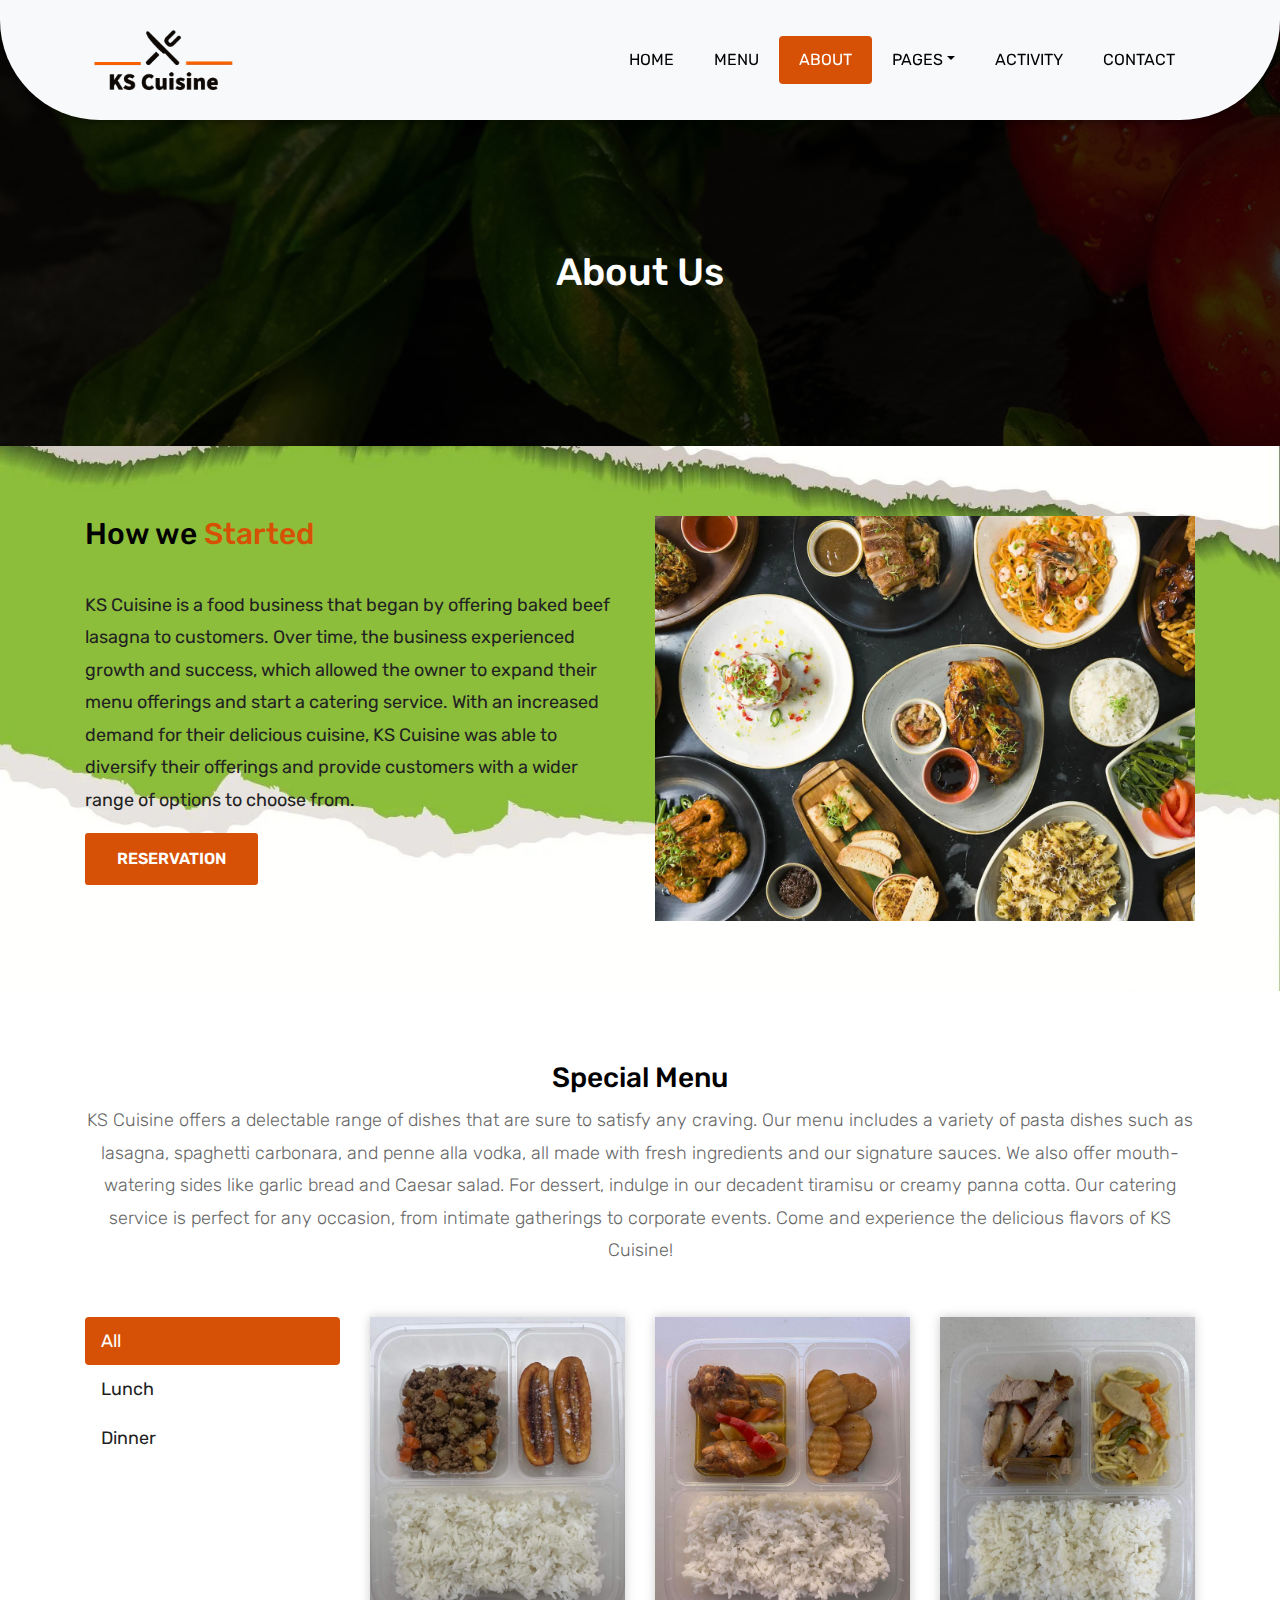
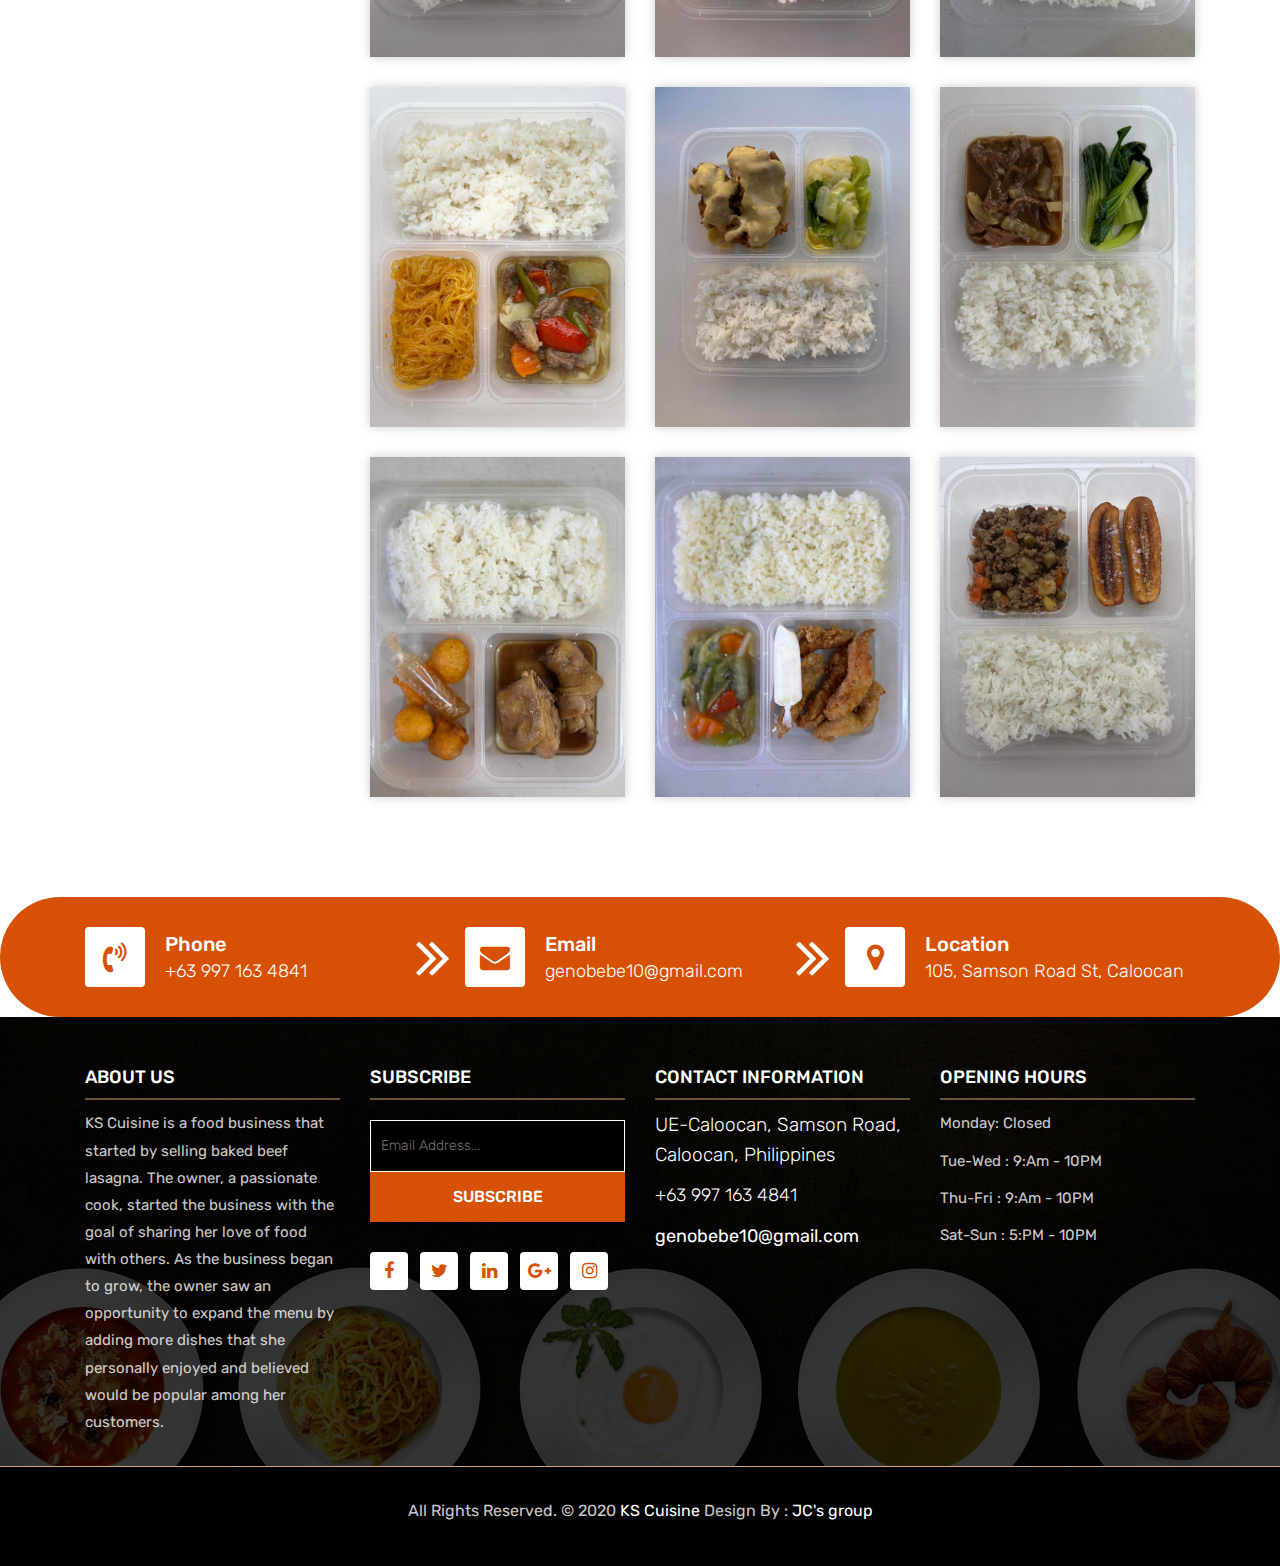
==== commit 3a513b39: "Finished main features" ====
--- a/about.html
+++ b/about.html
@@ -57,13 +57,7 @@
 								<a class="dropdown-item" href="gallery.html">Gallery</a>
 							</div>
 						</li>
-						<li class="nav-item dropdown">
-							<a class="nav-link dropdown-toggle" href="#" id="dropdown-a" data-toggle="dropdown">Blog</a>
-							<div class="dropdown-menu" aria-labelledby="dropdown-a">
-								<a class="dropdown-item" href="blog.html">blog</a>
-								<a class="dropdown-item" href="blog-details.html">blog Single</a>
-							</div>
-						</li>
+						<li class="nav-item"><a class="nav-link" href="activity.html">Activity</a></li>
 						<li class="nav-item"><a class="nav-link" href="contact.html">Contact</a></li>
 					</ul>
 				</div>
@@ -93,7 +87,7 @@
 						<h1 class="m-b-20">How we <span>Started</span></h1> <br>
 						<!-- <h4 style="color: white;">How We Started</h4> <br> -->
 						<p> KS Cuisine is a food business that began by offering baked beef lasagna to customers. Over time, the business experienced growth and success, which allowed the owner to expand their menu offerings and start a catering service. With an increased demand for their delicious cuisine, KS Cuisine was able to diversify their offerings and provide customers with a wider range of options to choose from. </p>
-						<a class="btn btn-lg btn-circle btn-outline-new-white" href="#">Reservation</a>
+						<a class="btn btn-lg btn-circle btn-outline-new-white" href="reservation.html">Reservation</a>
 					</div>
 				</div>
 				<div class="col-lg-6 col-md-6">
